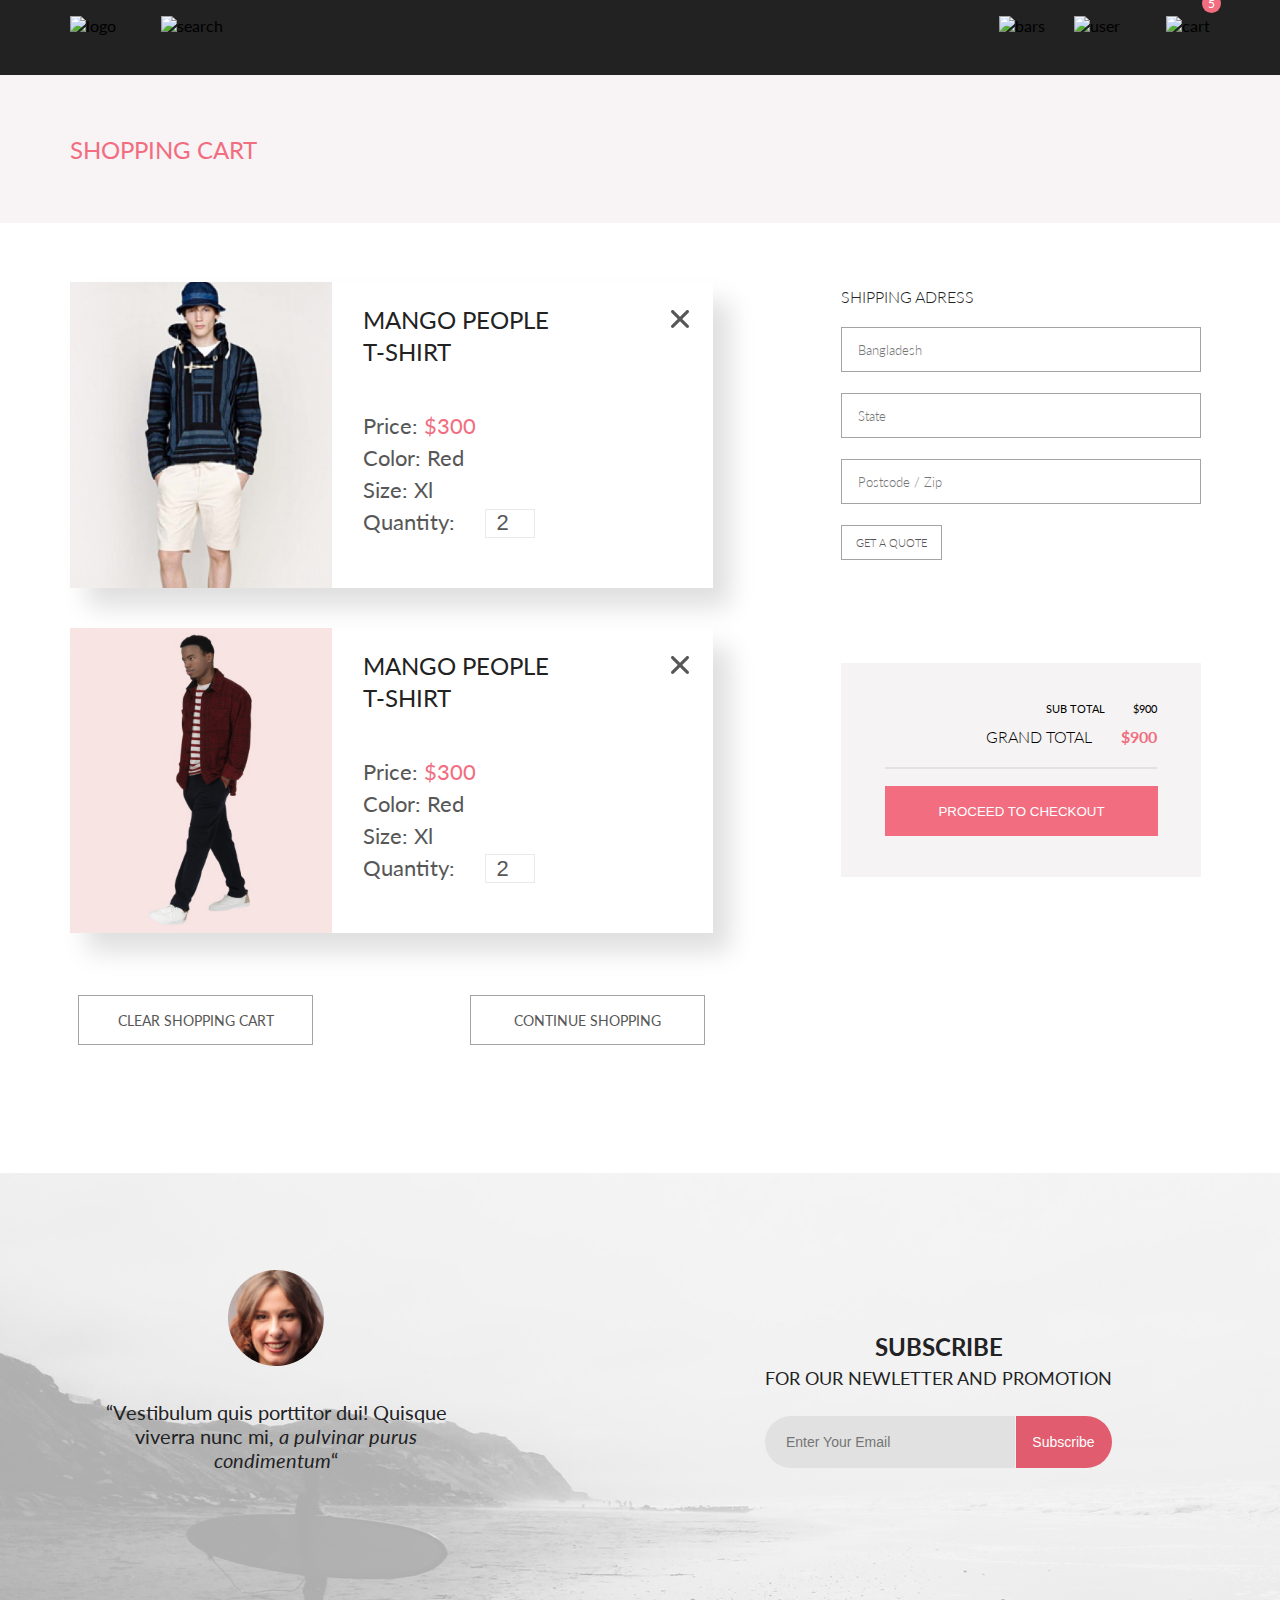
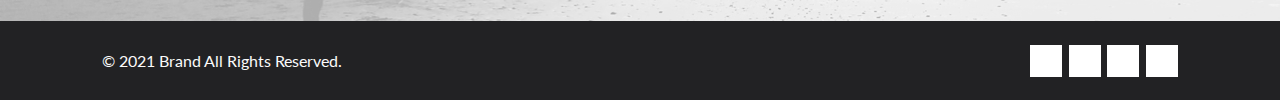
==== cart.html @ 47b122d6 "7th homework, cart page has done" ====
<!DOCTYPE html>
<html lang="en">

<head>
    <meta charset="UTF-8">
    <meta http-equiv="X-UA-Compatible" content="IE=edge">
    <meta name="viewport" content="width=device-width, initial-scale=1.0">
    <title>Cart</title>
    <link rel="stylesheet" href="style.css">
    <script src="https://kit.fontawesome.com/f3c9a0c818.js" crossorigin="anonymous"></script>
</head>

<body>
    <header>
        <div class="container">
            <div class="leftBar">
                <img src="img/logo.svg" alt="logo">
                <img class="searchIcon" src="img/search.svg" alt="search">
            </div>
            <nav>
                <img src="img/bars.svg" alt="bars">
                <img class="userIcons" src="img/user.svg" alt="user">
                    <span class="cartIconWrap">
                        <img class="userIcons cart" src="img/cart.svg" alt="cart">
                        <span class="userIcons">5</span>
                    </span>
            </nav>
        </div>
    </header>
    <div class="cartTitle">
        <div class="container">
            <h1>SHOPPING CART</h1>
        </div>
    </div>
    <div class="catrMain container">
        <div class="cartBlock">
            <div class="cartContents">
                <div class="b-productInCart">
                    <img class="b-productInCart__img b-productInCart__img_width" src="img/featured/3.jpg" alt="">
                    <div class="b-productInCart__description b-productInCart__description_size b-productInCart__description_color">
                        <div class="b-productInCart__name b-productInCart__name_size b-productInCart__name_color">MANGO  PEOPLE<br>T-SHIRT</div>
                        <div class="b-productInCart__price">Price: <span class="b-productInCart__price_pink">$300</span></div>
                        <div class="b-productInCart__color">Color: Red</div>
                        <div class="b-productInCart__size">Size: Xl</div>
                        <div class="b-productInCart__quantity">Quantity:
                            <input class="b-productInCart__input b-productInCart__input_size" type="number" value="2"></div>
                    </div>
                    <img class="b-productInCart__closeBtn b-productInCart__closeBtn_size" src="img/close.svg" alt="">
                </div>
                <div class="b-productInCart">
                    <img class="b-productInCart__img b-productInCart__img_width" src="img/featured/1-2.jpg" alt="">
                    <div class="b-productInCart__description b-productInCart__description_size b-productInCart__description_color">
                        <div class="b-productInCart__name b-productInCart__name_size b-productInCart__name_color">MANGO  PEOPLE<br>T-SHIRT</div>
                        <div class="b-productInCart__price">Price: <span class="b-productInCart__price_pink">$300</span></div>
                        <div class="b-productInCart__color">Color: Red</div>
                        <div class="b-productInCart__size">Size: Xl</div>
                        <div class="b-productInCart__quantity">Quantity:
                            <input class="b-productInCart__input b-productInCart__input_size" type="number" value="2"></div>
                    </div>
                    <img class="b-productInCart__closeBtn b-productInCart__closeBtn_size" src="img/close.svg" alt="">
                </div>
                
            </div>
            <div class="cartBtnS">
                <button>Clear shopping cart</button>
                <button>Continue shopping</button>
            </div>
        </div>
        <div class="orderingBlock">
            <form class="shippingAdress">
                <div>SHIPPING ADRESS</div>
                <input type="text" placeholder="Bangladesh">
                <input type="text" placeholder="State">
                <input type="text" placeholder="Postcode / Zip">
                <input class="quoteBtn" type="submit" value="Get a quote">
            </form>
            <div class="totalPrice">
                <div class="subTotal">SUB TOTAL
                    <span>$900</span>
                </div>
                <div class="grandTotal">GRAND TOTAL
                    <span>$900</span>
                </div>
                <hr>
                <button>PROCEED TO CHECKOUT</button>
            </div>
        </div>
    </div>
    <footer>
        <div class="subscribeBackground">
        <div class="subscribe">
            <div class="container subscribeWrap">
                <div class="subscribeLeft">
                    <img src="img/subscribe-user.png" alt="">
                    <div>“Vestibulum quis porttitor dui! Quisque viverra nunc mi, <span>a pulvinar purus condimentum</span>“</div>
                </div>
                <div class="subscribeRight">
                    <h3>SUBSCRIBE</h3>
                    <div class="SubscribeText">FOR OUR NEWLETTER AND PROMOTION</div>
                    <form name="subscribe">
                        <input class="SubscribeInput" type="text" placeholder="Enter Your Email" pattern="^([a-z0-9\.-_]+)(@)([a-z0-9-]+)(\.)([a-z]{2,})$">
                        <input class="SubscribeSubmit" type="submit" value="Subscribe">
                    </form>
                </div>
            </div>
        </div>
        </div>
        <div class="footer">
            <div class="container">
                <div class="copyright">
                    &copy;&nbsp;2021 Brand All Rights Reserved.
                </div>
                <div class="socialItems">
                    <a href="#">
                        <i class="fa-brands fa-facebook-f"></i>
                    </a>
                    <a href="#">
                        <i class="fa-brands fa-instagram"></i>
                    </a>
                    <a href="#">
                        <i class="fa-brands fa-pinterest-p"></i>
                    </a>
                    <a href="#">
                        <i class="fa-brands fa-twitter"></i>
                    </a>
                </div>
            </div>
        </div>
    </footer>
</body>
---- style.css ----
@import url("https://fonts.googleapis.com/css2?family=Lato:ital,wght@0,300;0,400;0,700;0,900;1,400&display=swap");
.b-productInCart {
  box-shadow: 17px 19px 24px rgba(0, 0, 0, 0.13);
  display: flex;
}

.b-productInCart__img_width {
  width: 144px;
}
@media (min-width: 600px) {
  .b-productInCart__img_width {
    width: 262px;
  }
}

.b-productInCart__description {
  flex-grow: 1;
}

.b-productInCart__description_size {
  font-size: 14px;
  line-height: 18px;
  margin-top: 14px;
  margin-left: 16px;
}
@media (min-width: 600px) {
  .b-productInCart__description_size {
    font-size: 22px;
    line-height: 32px;
    margin-top: 22px;
    margin-left: 31px;
  }
}

.b-productInCart__description_color {
  color: #575757;
}

.b-productInCart__name_size {
  font-size: 16px;
  margin-bottom: 26px;
}
@media (min-width: 600px) {
  .b-productInCart__name_size {
    font-size: 24px;
    margin-bottom: 42px;
  }
}

.b-productInCart__name_color {
  color: #222222;
}

.b-productInCart__price_pink {
  color: #F16D7F;
}

.b-productInCart__input {
  text-align: center;
  font-size: inherit;
  color: inherit;
  border: 1px solid #EAEAEA;
}

.b-productInCart__input_size {
  width: 24px;
  height: 15px;
  margin-left: 24px;
}
@media (max-width: 400px) {
  .b-productInCart__input_size {
    margin-left: 14px;
  }
}
@media (min-width: 600px) {
  .b-productInCart__input_size {
    width: 44px;
    height: 25px;
  }
}

.b-productInCart__closeBtn_size {
  height: 10px;
  margin: 17px 12px;
}
@media (min-width: 600px) {
  .b-productInCart__closeBtn_size {
    height: 18px;
    margin: 28px 24px;
  }
}

body {
  margin: 0;
  padding: 0;
  font-family: "Lato", sans-serif;
}

header {
  height: 75px;
  background-color: #222222;
  padding: 16px 18px;
  box-sizing: border-box;
}

@media (min-width: 768px) {
  header {
    padding-left: 32px;
    padding-right: 32px;
  }
}
header .container {
  display: flex;
  justify-content: space-between;
  align-items: center;
}
@media (min-width: 1140px) {
  header .container {
    padding-left: 16px;
    padding-right: 16px;
  }
}
@media (min-width: 1172px) {
  header .container {
    padding-left: 0;
    padding-right: 0;
  }
}

@media (min-width: 1140px) {
  .container {
    width: 1140px;
    margin: 0 auto;
    box-sizing: border-box;
  }

  header {
    padding-left: 0px;
    padding-right: 0px;
  }
}
.searchIcon {
  margin-left: 41px;
}

.userIcons {
  margin-left: 25px;
}

.cart {
  margin-left: 42px;
}

.cartIconWrap {
  position: relative;
}

.cartIconWrap span {
  color: #FFFFFF;
  background-color: #F16D7F;
  border-radius: 50%;
  margin-left: 0;
  height: 19px;
  width: 19px;
  text-align: center;
  position: absolute;
  top: -22px;
  right: -11px;
  font-weight: 400;
  font-size: 12px;
  line-height: 19px;
}

@media (max-width: 425px) {
  .userIcons {
    display: none;
  }
}
.brand {
  background-color: #F1E4E6;
  display: flex;
  min-height: 363px;
}

.brandLeft {
  width: 50%;
}

.brandLeft img {
  display: block;
  width: 100%;
}

@media (max-width: 767px) {
  .brandLeft {
    display: none;
  }
}
.brandRight {
  display: flex;
  align-items: center;
  width: 100%;
  justify-content: center;
}

@media (min-width: 768px) {
  .brandRight {
    width: 50%;
  }
}
.brand h1 {
  font-weight: 900;
  color: #222222;
  border-left: 12px solid #F16D7F;
  padding-left: 16px;
  font-size: 38px;
  line-height: 38px;
}

.brand h1 > span {
  font-weight: 700;
  font-size: 20px;
}

.redSpan {
  color: #F16D7F;
}

@media (min-width: 620px) {
  .brand h1 {
    font-size: 44px;
    line-height: 44px;
  }

  .brand h1 > span {
    font-size: 24px;
  }
}
@media (min-width: 1140px) {
  .brandRight {
    justify-content: left;
  }

  .brand h1 {
    font-size: 48px;
    line-height: 48px;
    margin-left: 64px;
  }

  .brand h1 > span {
    font-size: 37px;
  }
}
.productCategories {
  display: grid;
  grid-template-columns: 1fr;
  grid-template-rows: repeat(3, 247px) 111px;
  row-gap: 32px;
  padding: 64px 16px;
}

@media (min-width: 768px) {
  .productCategories {
    grid-template-columns: repeat(3, 1fr);
    grid-template-rows: 167px 116px;
    gap: 20px;
  }

  .accesoriesCover {
    grid-column: 1/-1;
  }
}
.productCategories .section {
  position: relative;
}

.productCategories img {
  position: absolute;
  width: 100%;
  height: 100%;
  object-fit: cover;
  left: 0;
  top: 0;
}

.CategoriesTitle {
  position: relative;
  z-index: 1;
  color: white;
  width: 100%;
  height: 100%;
  display: flex;
  flex-direction: column;
  justify-content: center;
  align-items: center;
  font-size: 16px;
}

.CategoriesTitle span {
  font-size: 24px;
  font-weight: 700;
}

.FeaturedItemsBlock {
  padding-left: 8px;
  padding-right: 8px;
}

@media (min-width: 540px) {
  .FeaturedItemsBlock {
    margin-top: 90px;
    padding-left: 16px;
    padding-right: 16px;
  }

  .FeaturedItemsText {
    margin-bottom: 74px;
  }
}
@media (min-width: 880px) {
  .FeaturedItemsBlock {
    margin-top: 32px;
  }

  .FeaturedItemsText {
    margin-bottom: 57px;
  }
}
.FeaturedItemsBlock h2 {
  text-align: center;
  font-size: 30px;
  margin-top: 0;
  margin-bottom: 3px;
  font-weight: 400;
}

.FeaturedItemsText {
  text-align: center;
  font-size: 14px;
  color: #9F9F9F;
  margin-bottom: 64px;
}

.FeaturedItemS {
  display: grid;
  grid-template-columns: 1fr;
  row-gap: 16px;
}

@media (min-width: 540px) {
  .FeaturedItemS {
    grid-template-columns: 1fr 1fr;
    column-gap: 16px;
    row-gap: 18px;
  }
}
@media (min-width: 1000px) {
  .FeaturedItemS {
    grid-template-columns: repeat(3, 1fr);
    gap: 30px;
  }
}
.FeaturedItem {
  background-color: #F8F8F8;
}

.FeaturedImgWrap img {
  width: 100%;
}

.FeaturedImgWrap {
  position: relative;
}

.FeaturedItem:hover .FeaturedDarkCover {
  display: flex;
}

.FeaturedDarkCover {
  position: absolute;
  background: rgba(58, 56, 56, 0.86);
  width: 100%;
  height: 100%;
  left: 0;
  top: 0;
  justify-content: center;
  align-items: center;
  display: none;
}

.FeaturedDarkCover button {
  color: #FFFFFF;
  background: none;
  border: 1px solid white;
  font-family: inherit;
  display: flex;
  align-items: center;
  padding: 10px 13px;
}

.FeaturedDarkCover button img {
  width: 26px;
  height: 24px;
  padding-right: 11px;
}

.FeaturedDescription {
  padding: 25px 16px 20px 16px;
}

h4 {
  margin-top: 0;
  margin-bottom: 0;
  font-size: 13px;
}

.FeaturedDescription p {
  font-weight: 300;
  font-size: 14px;
  color: #5D5D5D;
}

.BrowseAllButton {
  font-family: inherit;
  color: #F26376;
  border: 1px solid #F26376;
  font-size: 16px;
  padding: 14px 38px;
  margin: 41px auto 96px auto;
  display: block;
  background: none;
}

.BrowseAllButton:hover {
  background: #F26376;
  color: white;
}

@media (min-width: 540px) and (max-width: 880px) {
  .BrowseAllButton {
    margin-top: 32px;
    margin-bottom: 65px;
  }
}
.info {
  background-color: #222224;
  color: #FBFBFB;
  text-align: center;
  padding-bottom: 81px;
}

@media (min-width: 1000px) {
  .info {
    padding-bottom: 0;
  }
}
.info section {
  padding: 48px 16px 0 16px;
  max-width: 360px;
}

@media (min-width: 1000px) {
  .info section {
    padding-top: 0;
  }
}
.info h3 {
  margin-top: 0;
  margin-bottom: 15px;
  font-weight: 400;
  font-size: 20px;
}

.infoText {
  font-weight: 300;
  font-size: 14px;
  line-height: 17px;
}

.info section:hover img {
  transform: scale(1.5, 1.5);
}

.delivery img {
  margin-bottom: 28px;
}

.sales img {
  margin-bottom: 19px;
}

.quality img {
  margin-bottom: 25px;
}

.infoWrap {
  display: flex;
  flex-direction: column;
  align-items: center;
  min-height: 341px;
}

@media (min-width: 1024px) {
  .infoWrap {
    flex-direction: row;
    justify-content: space-between;
  }
}
.subscribeBackground {
  background: #F4F4F4;
}

.subscribe {
  background: url(img/subscribe-background.jpg) no-repeat;
  background-size: cover;
  height: 448px;
}

@media (max-width: 999px) {
  .subscribe {
    height: 614px;
    background-position: -311px 68px;
  }
}
@media (max-width: 696px) {
  .subscribe {
    height: 550px;
    background-position: -427px 13px;
  }
}
.subscribeWrap {
  display: flex;
  flex-direction: column;
  align-items: center;
}

@media (min-width: 1024px) {
  .subscribeWrap {
    flex-direction: row;
    justify-content: space-between;
    padding-left: 26px;
    padding-right: 98px;
    box-sizing: border-box;
  }
}
.subscribeLeft {
  text-align: center;
  max-width: 360px;
  font-size: 19px;
  padding-top: 64px;
  color: #222224;
}

@media (min-width: 540px) {
  .subscribeLeft {
    font-size: 20px;
  }
}
@media (min-width: 1024px) {
  .subscribeLeft {
    padding-top: 97px;
  }
}
.subscribeLeft span {
  font-style: italic;
}

.subscribeLeft img {
  margin-bottom: 30px;
}

.subscribeRight {
  text-align: center;
}

.subscribeRight h3 {
  font-weight: 700;
  font-size: 24px;
  line-height: 153.2%;
  color: #222224;
  margin-top: 59px;
  margin-bottom: 0;
}

@media (min-width: 540px) {
  .subscribeRight h3 {
    line-height: 162%;
  }
}
@media (min-width: 1024px) {
  .subscribeRight h3 {
    margin-top: 150px;
  }
}
.SubscribeText {
  font-size: 14px;
  color: #222224;
  margin-bottom: 22px;
}

@media (min-width: 540px) {
  .SubscribeText {
    margin-bottom: 27px;
    font-size: 18px;
  }
}
.subscribeRight form {
  max-width: 356px;
}

.SubscribeInput {
  background: #E1E1E1;
  color: #222224;
  border: none;
  font-size: 14px;
  line-height: 50px;
  width: 204px;
  box-sizing: border-box;
  float: left;
  border-top-left-radius: 28px;
  border-bottom-left-radius: 28px;
  padding-left: 21px;
}

@media (min-width: 540px) {
  .SubscribeInput {
    width: 250px;
  }
}
.SubscribeSubmit {
  background: #E05C6E;
  color: #FFFFFF;
  border: none;
  font-size: 14px;
  line-height: 50px;
  width: 96px;
  border-top-right-radius: 28px;
  border-bottom-right-radius: 28px;
}

.footer {
  height: 79px;
  background-color: #222224;
}

@media (max-width: 600px) {
  .footer {
    height: 143px;
  }
}
.footer .container {
  display: flex;
  height: inherit;
  align-items: center;
  justify-content: space-between;
  padding-left: 32px;
  padding-right: 32px;
}

@media (max-width: 600px) {
  .footer .container {
    flex-direction: column-reverse;
    padding-top: 43px;
    padding-bottom: 9px;
    box-sizing: border-box;
  }
}
.copyright {
  font-size: 16px;
  color: #FBFBFB;
}

.socialItems {
  display: flex;
  width: 148px;
  justify-content: space-between;
}

.socialItems a {
  width: 32px;
  height: 32px;
  background-color: #FFFFFF;
  color: #000000;
  text-align: center;
  line-height: 32px;
}

.socialItems a:hover {
  background-color: #F16D7F;
  color: #FFFFFF;
}

.arrivals {
  height: 148px;
  background-color: #F8F3F4;
  text-align: center;
}
.arrivals h1 {
  margin: 0;
  font-size: 24px;
  font-weight: 400;
  color: #F16D7F;
  padding-top: 24px;
  padding-bottom: 32px;
}
.arrivals nav a, .arrivals span {
  font-weight: 300;
  font-size: 14px;
  text-decoration: none;
  color: #636363;
}
.arrivals nav a:last-child {
  font-weight: 700;
  color: #F16D7F;
}
.arrivals .container {
  padding: 0 16px 0 16px;
}
@media (min-width: 540px) {
  .arrivals .container {
    display: flex;
    align-items: center;
    height: inherit;
    justify-content: space-between;
  }
}
@media (min-width: 1172px) {
  .arrivals .container {
    padding: 0;
  }
}

.filter {
  display: flex;
  flex-direction: row;
  padding: 26px 8px 40px 8px;
  justify-content: space-between;
}
@media (min-width: 540px) {
  .filter {
    padding: 26px 16px 40px 16px;
  }
}
@media (min-width: 1024px) {
  .filter {
    padding: 51px 0 65px 16px;
    justify-content: flex-start;
  }
}
.filter .filterLeft {
  font-size: 14px;
}
.filter .filterTitle {
  display: flex;
  align-items: center;
  position: relative;
}
@media (min-width: 1024px) {
  .filter .filterTitle {
    margin-right: 290px;
  }
}
@media (min-width: 540px) {
  .filter .filterTitle img {
    width: 15px;
    height: 10px;
  }
}
.filter .filterSpan {
  display: none;
}
@media (min-width: 540px) {
  .filter .filterSpan {
    display: inline-block;
    margin-right: 11px;
  }
}
.filter .filterLeft:hover .FilterMenu {
  display: block;
  z-index: 1;
}
.filter .FilterMenu {
  background: #FFFFFF;
  box-shadow: 6px 4px 35px rgba(0, 0, 0, 0.21);
  width: 360px;
  padding: 13px 17px;
  box-sizing: border-box;
  position: absolute;
  top: 248px;
  display: none;
}
@media (max-width: 640px) {
  .filter .FilterMenu {
    width: 300px;
  }
}
.filter .FilterMenu span {
  margin-right: 11px;
}
.filter .filterMenuItem {
  color: #6F6E6E;
  border-left: #EF5B70 solid 5px;
  border-bottom: 1px solid #EBEBEB;
  padding-left: 11px;
  line-height: 37px;
  margin-top: 18px;
}
.filter .filterMenuCategory, .filter .filterMenuBrand, .filter .filterMenuDesiner {
  padding-left: 16px;
  display: none;
}
.filter .filterMenuCategory a, .filter .filterMenuBrand a, .filter .filterMenuDesiner a {
  text-decoration: none;
  color: #6F6E6E;
  line-height: 25px;
}
.filter .ItemCategory:hover .filterMenuCategory {
  display: block;
}
.filter .ItemCategory:hover .filterMenuItem {
  color: #EF5B70;
}
.filter .ItemBrand:hover .filterMenuBrand {
  display: block;
}
.filter .ItemBrand:hover .filterMenuItem {
  color: #EF5B70;
}
.filter .ItemDesigner:hover .filterMenuDesiner {
  display: block;
}
.filter .ItemDesigner:hover .filterMenuItem {
  color: #EF5B70;
}
.filter .filterRight {
  color: #6F6E6E;
  font-size: 12px;
  display: flex;
  flex-direction: row;
}
@media (min-width: 540px) {
  .filter .filterRight {
    font-size: 14px;
  }
}
.filter .filterRight img {
  margin-left: 7px;
}
@media (min-width: 540px) {
  .filter .filterRight img {
    margin-left: 10px;
  }
}
.filter .filterRight div:not(:last-child) {
  margin-right: 17px;
}
@media (min-width: 540px) {
  .filter .filterRight div:not(:last-child) {
    margin-right: 28px;
  }
}
.filter .inputSizes {
  background: #FFFFFF;
  box-shadow: 6px 4px 35px rgba(0, 0, 0, 0.21);
  width: 79px;
  padding: 6px 10px;
  box-sizing: border-box;
  display: none;
  position: absolute;
  top: 26px;
  line-height: 18px;
}
.filter div.filterSize {
  position: relative;
}
.filter .filterSize:hover .inputSizes {
  display: block;
  z-index: 1;
}
.filter .filterSize:hover .inputSizes .inputSizes:hover {
  display: block;
  z-index: 1;
}

.arrivalsCards {
  display: grid;
  grid-template-columns: 1fr;
  row-gap: 16px;
  padding-left: 8px;
  padding-right: 8px;
}
@media (min-width: 540px) {
  .arrivalsCards {
    grid-template-columns: 1fr 1fr;
    gap: 16px;
    padding-left: 16px;
    padding-right: 16px;
  }
}
@media (min-width: 1000px) {
  .arrivalsCards {
    grid-template-columns: 1fr 1fr 1fr;
    gap: 30px;
  }
}
@media (min-width: 1172px) {
  .arrivalsCards {
    padding: 0;
  }
}
.arrivalsCards .FeaturedItem:nth-child(3) {
  display: none;
}
@media (min-width: 1000px) {
  .arrivalsCards .FeaturedItem:nth-child(3) {
    display: block;
  }
}

.pagination {
  width: 284px;
  height: 44px;
  border: 1px solid #EBEBEB;
  display: flex;
  justify-content: space-between;
  padding: 0 16px;
  box-sizing: border-box;
  margin: 40px auto 64px auto;
  font-size: 16px;
  line-height: 44px;
}
@media (min-width: 1000px) {
  .pagination {
    margin: 48px auto 96px auto;
  }
}
.pagination a {
  text-decoration: none;
  color: #EBEBEB;
}
.pagination a:hover {
  color: #EF5B70;
}

.product {
  height: 624px;
  background-color: #F7F7F7;
  border: 1px solid #EAEAEA;
  position: relative;
}
.product img {
  max-width: 100%;
  object-fit: cover;
  margin-left: auto;
  margin-right: auto;
  display: block;
  margin-top: 85px;
}
@media (min-width: 466px) {
  .product img {
    margin-top: 30px;
  }
}
.product .arrows {
  width: 47px;
  height: 47px;
  background-color: rgba(42, 42, 42, 0.15);
  display: flex;
  align-items: center;
  justify-content: center;
  position: absolute;
  top: calc(50% - 23.5px);
}
.product .arrow-right {
  right: 0;
}
.product .arrow-left:hover {
  color: #F16D7F;
}
.product .arrow-right:hover {
  color: #F16D7F;
}

.productDeskription {
  text-align: center;
  font-weight: 300;
  padding: 65px 17px;
  border-bottom: 1px solid #EAEAEA;
}
@media (min-width: 1200px) {
  .productDeskription {
    width: 1140px;
    box-sizing: border-box;
    border: 1px solid #EAEAEA;
    position: absolute;
    top: 798px;
    background: #FFFFFF;
    left: calc(50% - 570px);
  }
}
.productDeskription h2 {
  font-size: 14px;
  font-weight: 300;
  color: #F16D7F;
  margin-top: 0;
}
.productDeskription .productCollectionDevider {
  width: 63px;
  border: 2px solid #EF5B70;
}
.productDeskription h3 {
  font-size: 18px;
  font-weight: 300;
  color: #4D4D4D;
  margin-top: 12px;
  margin-bottom: 32px;
}
@media (min-width: 540px) {
  .productDeskription h3 {
    margin-bottom: 48px;
  }
}
.productDeskription .productDeskriptionText {
  font-size: 14px;
  color: #5E5E5E;
  max-width: 555px;
  margin-left: auto;
  margin-right: auto;
}
.productDeskription .productDeskriptionPrice {
  margin-top: 32px;
  margin-bottom: 32px;
  font-size: 24px;
  color: #EF5B70;
}
.productDeskription .productDeskriptionDevider {
  border: 1px solid #EAEAEA;
  width: 175px;
  margin-bottom: 50px;
}
@media (min-width: 700px) {
  .productDeskription .productDeskriptionDevider {
    width: 641px;
    margin-top: 65px;
    margin-bottom: 65px;
  }
}
.productDeskription .productChoosing {
  color: #6F6E6E;
  font-size: 10px;
  display: flex;
  justify-content: center;
  flex-direction: row;
}
@media (min-width: 540px) {
  .productDeskription .productChoosing {
    font-size: 14px;
  }
}
.productDeskription .productChoosing img {
  margin-left: 7px;
}
@media (min-width: 540px) {
  .productDeskription .productChoosing img {
    margin-left: 10px;
  }
}
.productDeskription .productChoosing div:not(:last-child) {
  margin-right: 17px;
}
@media (min-width: 540px) {
  .productDeskription .productChoosing div:not(:last-child) {
    margin-right: 23px;
  }
}
.productDeskription .inputSizes {
  background: #FFFFFF;
  box-shadow: 6px 4px 35px rgba(0, 0, 0, 0.21);
  width: 79px;
  padding: 6px 10px;
  box-sizing: border-box;
  display: none;
  position: absolute;
  top: 18px;
  line-height: 18px;
  text-align: left;
}
.productDeskription div.filterSize {
  position: relative;
}
.productDeskription .filterSize:hover .inputSizes {
  display: block;
  z-index: 1;
}
.productDeskription .filterSize:hover .inputSizes .inputSizes:hover {
  display: block;
  z-index: 1;
}
.productDeskription .AddToCartBtn {
  width: 211px;
  height: 47px;
  box-sizing: border-box;
  font-size: 16px;
  font-family: inherit;
  background-color: #FFFFFF;
  border: 1px solid #FF6A6A;
  color: #F26376;
  display: flex;
  margin: 65px auto 0;
  align-items: center;
}
.productDeskription .AddToCartBtn img {
  margin-left: 23px;
  margin-right: 23px;
}
.productDeskription .AddToCartBtn .cartLight {
  display: none;
}
.productDeskription .AddToCartBtn:hover {
  background-color: #F26376;
  color: #FFFFFF;
}
.productDeskription .AddToCartBtn:hover .cartLight {
  display: block;
}
.productDeskription .AddToCartBtn:hover .cartPink {
  display: none;
}

.productFeaturedItems {
  margin-top: 64px;
  margin-bottom: 64px;
}
@media (min-width: 540px) {
  .productFeaturedItems {
    margin-top: 129px;
    margin-bottom: 128px;
  }
}
@media (min-width: 1200px) {
  .productFeaturedItems {
    margin-top: 665px;
  }
}

.cartTitle {
  background-color: #F8F3F4;
  height: 148px;
  color: #F16D7F;
  text-align: center;
}
@media (min-width: 540px) {
  .cartTitle {
    text-align: left;
  }
}
.cartTitle h1 {
  font-size: 24px;
  font-weight: 400;
  margin-top: 0;
  padding-top: 50px;
}
@media (min-width: 540px) {
  .cartTitle h1 {
    padding-top: 60px;
    padding-left: 16px;
  }
}
@media (min-width: 1172px) {
  .cartTitle h1 {
    padding-left: 0;
  }
}

.catrMain {
  margin-bottom: 96px;
}
@media (min-width: 768px) {
  .catrMain {
    margin-bottom: 128px;
  }
}
@media (min-width: 1140px) {
  .catrMain {
    display: flex;
  }
}

.cartBlock {
  width: 100%;
}

.cartContents {
  display: grid;
  grid-template-columns: 1fr;
  row-gap: 32px;
  padding: 39px 8px 30px;
}
@media (min-width: 540px) {
  .cartContents {
    row-gap: 40px;
    padding: 59px 18px 62px;
  }
}
@media (min-width: 1172px) {
  .cartContents {
    padding-left: 0;
    padding-right: 0;
  }
}

.cartBtnS {
  padding-left: 8px;
  padding-right: 8px;
  display: flex;
  justify-content: space-around;
}
@media (min-width: 700px) {
  .cartBtnS {
    justify-content: center;
  }
  .cartBtnS :first-child {
    margin-right: 59px;
  }
}
@media (min-width: 1140px) {
  .cartBtnS {
    justify-content: space-between;
  }
}
.cartBtnS button {
  height: 32px;
  width: 174px;
  box-sizing: border-box;
  color: #575757;
  font-family: inherit;
  font-size: 12px;
  background-color: white;
  border: 1px solid #A4A4A4;
}
@media (min-width: 600px) {
  .cartBtnS button {
    height: 50px;
    width: 235px;
    font-size: 14px;
    text-transform: uppercase;
  }
}

.orderingBlock {
  margin-left: 9px;
  margin-right: 9px;
}
@media (min-width: 768px) {
  .orderingBlock {
    display: flex;
  }
}
@media (min-width: 1140px) {
  .orderingBlock {
    flex-direction: column;
    margin-left: 128px;
  }
}
.orderingBlock .shippingAdress {
  margin-top: 48px;
  margin-left: auto;
  margin-right: auto;
  color: #222222;
  font-weight: 300;
  max-width: 360px;
}
@media (min-width: 768px) {
  .orderingBlock .shippingAdress {
    margin-top: 64px;
  }
}
.orderingBlock .shippingAdress div {
  font-size: 16px;
}
.orderingBlock .shippingAdress input {
  margin-top: 21px;
  padding-left: 16px;
  box-sizing: border-box;
  font-family: inherit;
  font-weight: 300;
  width: 360px;
  height: 45px;
  border: 1px solid #A4A4A4;
}
@media (max-width: 374px) {
  .orderingBlock .shippingAdress input {
    width: 100%;
  }
}
.orderingBlock .shippingAdress .quoteBtn {
  width: 101px;
  height: 35px;
  color: #575757;
  background-color: white;
  font-size: 11px;
  padding-left: 6px;
}
@media (min-width: 600px) {
  .orderingBlock .shippingAdress .quoteBtn {
    text-transform: uppercase;
  }
}
.orderingBlock .totalPrice {
  margin-top: 48px;
  margin-left: auto;
  margin-right: auto;
  background: #F5F3F3;
  padding: 39px 44px 42px;
  text-align: end;
  max-width: 360px;
  height: 214px;
  box-sizing: border-box;
}
@media (min-width: 768px) {
  .orderingBlock .totalPrice {
    margin-top: 103px;
  }
}
.orderingBlock .totalPrice .subTotal {
  font-size: 11px;
}
.orderingBlock .totalPrice .subTotal span {
  margin-left: 25px;
}
.orderingBlock .totalPrice .grandTotal {
  margin-top: 12px;
  font-size: 16px;
  font-weight: 300;
}
.orderingBlock .totalPrice .grandTotal span {
  margin-left: 25px;
  font-weight: 700;
  color: #F16D7F;
}
.orderingBlock .totalPrice hr {
  margin-top: 21px;
  margin-bottom: 17px;
  border: 1px solid #E2E2E2;
}
.orderingBlock .totalPrice button {
  width: 273px;
  height: 50px;
  background-color: #F16D7F;
  color: #FFFFFF;
  border: none;
}
@media (max-width: 374px) {
  .orderingBlock .totalPrice button {
    width: 100%;
  }
}/*# sourceMappingURL=style.css.map */
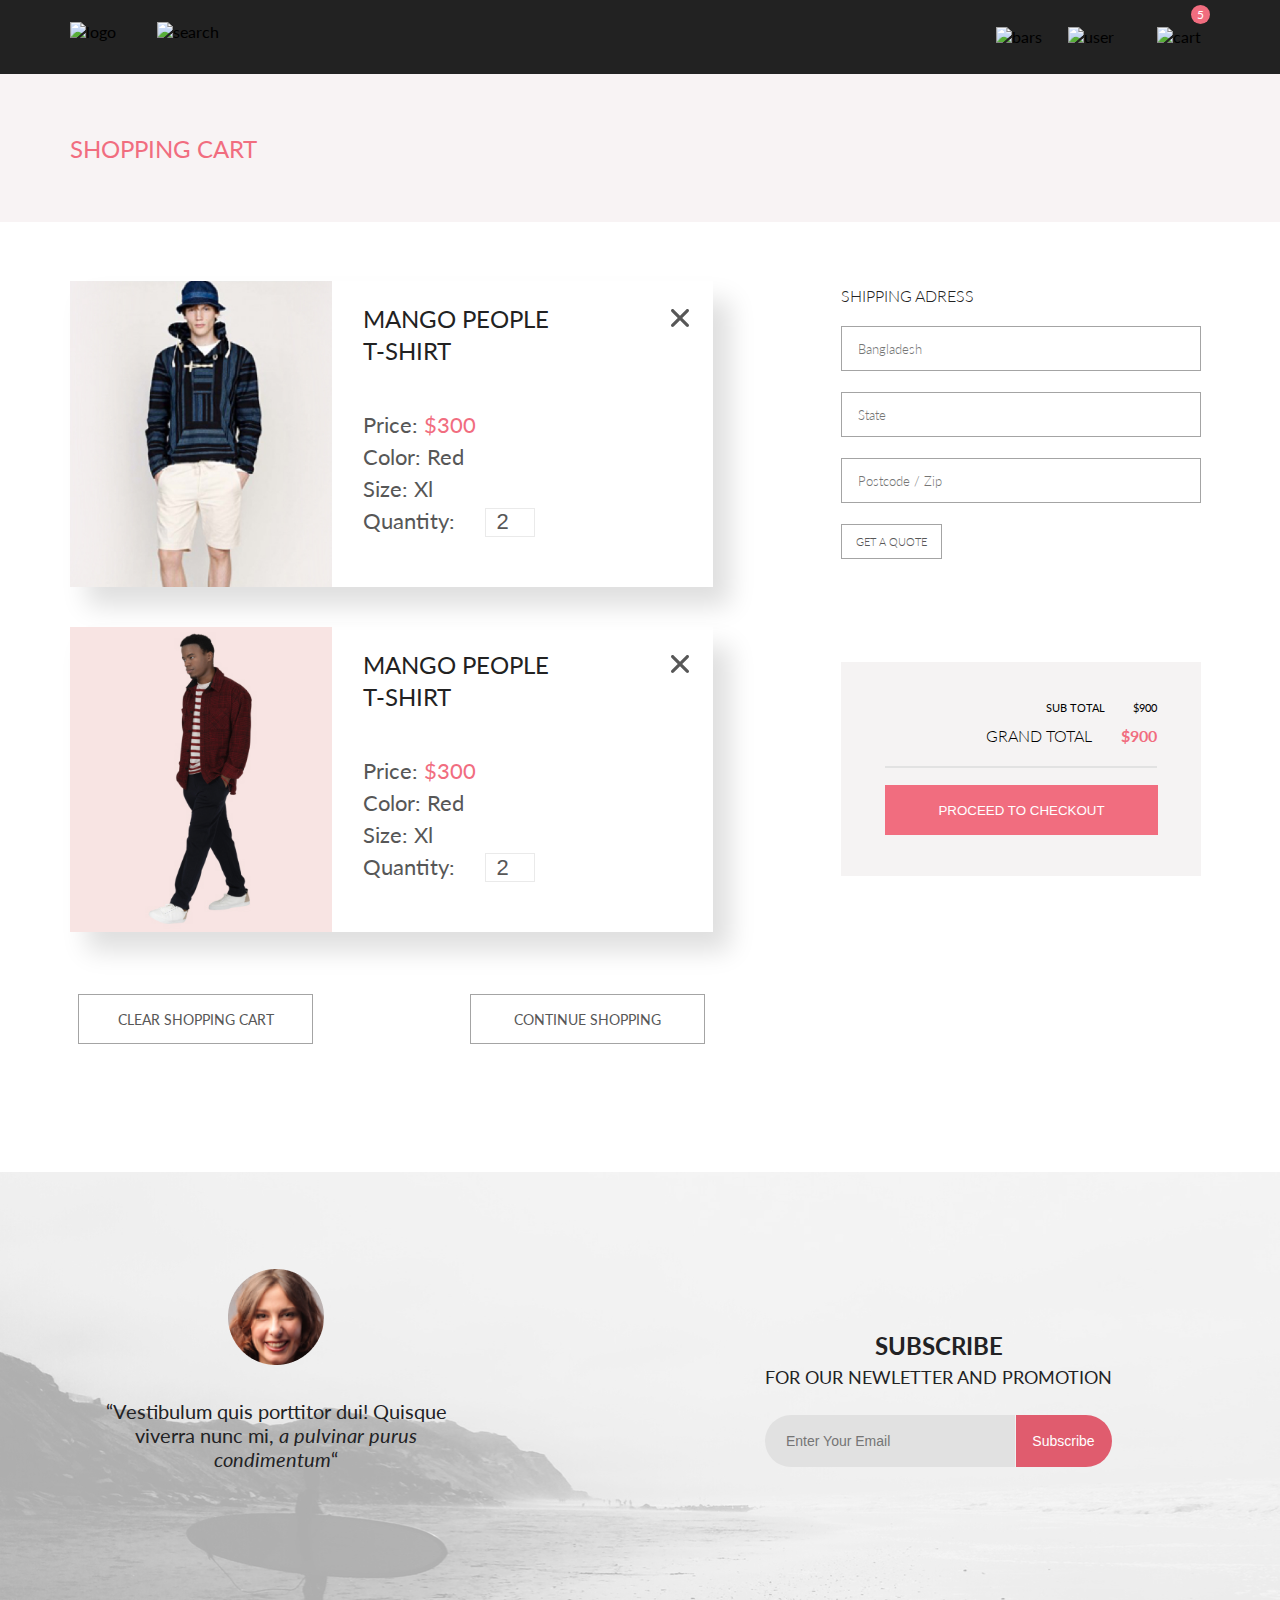
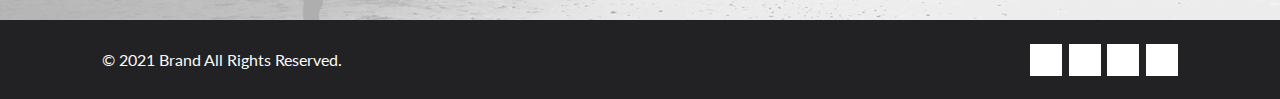
==== commit d47a5118: "8th homework, registration page" ====
--- a/cart.html
+++ b/cart.html
@@ -27,7 +27,7 @@
             </nav>
         </div>
     </header>
-    <div class="cartTitle">
+    <div class="title">
         <div class="container">
             <h1>SHOPPING CART</h1>
         </div>
--- a/style.css
+++ b/style.css
@@ -97,9 +97,9 @@
 }
 
 header {
-  height: 75px;
+  height: 74px;
   background-color: #222222;
-  padding: 16px 18px;
+  padding: 17px 16px;
   box-sizing: border-box;
 }
 
@@ -140,15 +140,17 @@
   }
 }
 .searchIcon {
-  margin-left: 41px;
+  margin-left: 37px;
 }
 
 .userIcons {
-  margin-left: 25px;
+  margin-left: 22px;
 }
 
 .cart {
-  margin-left: 42px;
+  margin-left: 39px;
+  margin-right: 9px;
+  margin-top: 10px;
 }
 
 .cartIconWrap {
@@ -165,7 +167,7 @@
   text-align: center;
   position: absolute;
   top: -22px;
-  right: -11px;
+  right: 0;
   font-weight: 400;
   font-size: 12px;
   line-height: 19px;
@@ -1143,31 +1145,31 @@
   }
 }
 
-.cartTitle {
+.title {
   background-color: #F8F3F4;
   height: 148px;
   color: #F16D7F;
   text-align: center;
 }
 @media (min-width: 540px) {
-  .cartTitle {
+  .title {
     text-align: left;
   }
 }
-.cartTitle h1 {
+.title h1 {
   font-size: 24px;
   font-weight: 400;
   margin-top: 0;
-  padding-top: 50px;
-}
-@media (min-width: 540px) {
-  .cartTitle h1 {
+  padding-top: 60px;
+}
+@media (min-width: 540px) {
+  .title h1 {
     padding-top: 60px;
     padding-left: 16px;
   }
 }
 @media (min-width: 1172px) {
-  .cartTitle h1 {
+  .title h1 {
     padding-left: 0;
   }
 }
@@ -1354,4 +1356,155 @@
   .orderingBlock .totalPrice button {
     width: 100%;
   }
+}
+
+@media (min-width: 768px) {
+  .registrationMain {
+    display: flex;
+    justify-content: center;
+    margin: 0 7px 96px;
+  }
+}
+@media (min-width: 1140px) {
+  .registrationMain {
+    justify-content: left;
+  }
+}
+
+.registrationForm {
+  padding: 40px 8.5px 0;
+  font-weight: 300;
+  max-width: 375px;
+  margin-left: auto;
+  margin-right: auto;
+}
+@media (min-width: 1140px) {
+  .registrationForm {
+    padding-top: 64px;
+    margin-left: 0;
+    margin-right: 128px;
+  }
+}
+@media (min-width: 1172px) {
+  .registrationForm {
+    padding-left: 0;
+  }
+}
+.registrationForm .registrationCaption {
+  color: #222222;
+  font-size: 16px;
+}
+.registrationForm .registrationInput {
+  width: 358px;
+  height: 45px;
+  box-sizing: border-box;
+  font-family: inherit;
+  font-weight: inherit;
+  font-size: 13px;
+  color: #B1B1B1;
+  margin-top: 20.44px;
+  padding-left: 17px;
+  border: 1px solid #A4A4A4;
+}
+@media (max-width: 374px) {
+  .registrationForm .registrationInput {
+    width: 100%;
+  }
+}
+.registrationForm .registrationGender {
+  margin-top: 31.5px;
+  margin-bottom: 33.8px;
+  font-size: 11px;
+  display: flex;
+  align-items: center;
+}
+.registrationForm .registrationGender input[type=radio i] {
+  -webkit-appearance: none;
+  -moz-appearance: none;
+  appearance: none;
+  border-radius: 50%;
+  width: 17px;
+  height: 17px;
+  border: 1px solid #A4A4A4;
+  box-sizing: border-box;
+  margin: 0 10px 0 0;
+}
+.registrationForm .registrationGender input[type=radio i]:checked {
+  background-color: #838383;
+  border: 3px solid #A4A4A4;
+}
+.registrationForm .registrationGender label {
+  margin-right: 20px;
+  color: #000000;
+  line-height: 13px;
+}
+.registrationForm .passwordRecommends {
+  font-size: 13px;
+  color: #B1B1B1;
+  margin-top: 12px;
+  margin-bottom: 39px;
+}
+.registrationForm .registrationBtnWrap {
+  position: relative;
+}
+.registrationForm .registrationBtn {
+  font-family: inherit;
+  font-weight: 400;
+  font-size: 14px;
+  color: #FFFFFF;
+  height: 50px;
+  width: 167px;
+  box-sizing: border-box;
+  background-color: #F16D7F;
+  border: none;
+  text-align: start;
+  padding-left: 28px;
+}
+.registrationForm .registrationBtn_arrow {
+  position: absolute;
+  left: 120px;
+  top: 20px;
+}
+
+.loyalityBlock {
+  padding: 40px 9px 96px;
+  font-weight: 300;
+  font-size: 16px;
+  margin-left: auto;
+  margin-right: auto;
+  max-width: 375px;
+}
+@media (min-width: 1140px) {
+  .loyalityBlock {
+    padding-top: 64px;
+    margin: 0;
+    max-width: 100%;
+    font-size: 24px;
+  }
+}
+.loyalityBlock h3 {
+  margin-top: 0;
+  margin-bottom: 32px;
+  font-weight: 300;
+  font-size: 16px;
+}
+@media (min-width: 1140px) {
+  .loyalityBlock h3 {
+    font-size: 24px;
+  }
+}
+.loyalityBlock p {
+  margin-bottom: 22px;
+}
+.loyalityBlock ul {
+  margin: 0;
+  list-style-type: none;
+  list-style-image: url(img/V.svg);
+  padding-inline-start: 29px;
+}
+.loyalityBlock li:not(:last-child) {
+  margin-bottom: 23px;
+}
+.loyalityBlock li {
+  padding-left: 23px;
 }/*# sourceMappingURL=style.css.map */